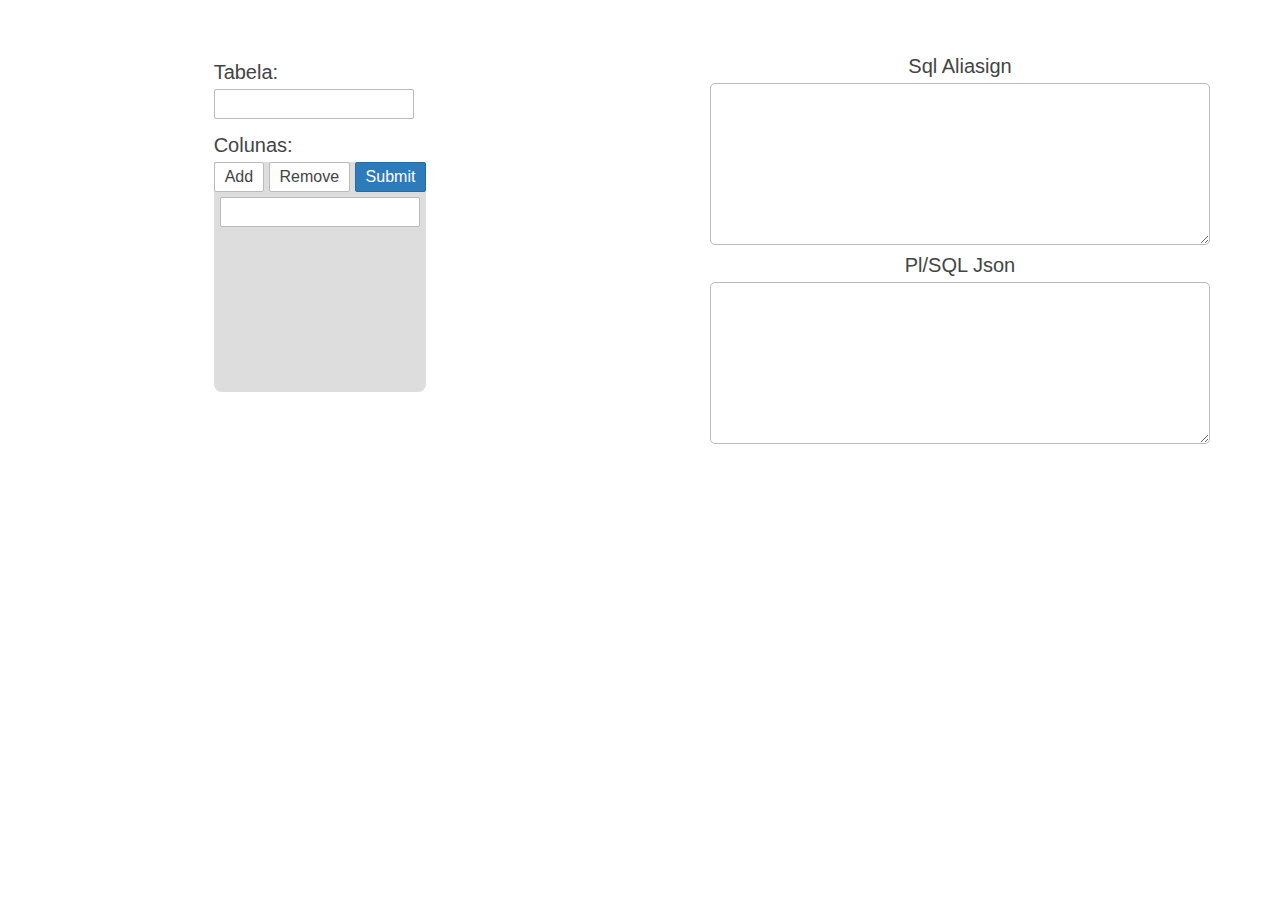
==== index.html @ 58f2dc2e "style update" ====
<!DOCTYPE html>
<html lang="pt-br">
<head>
    <meta charset="UTF-8">
    <meta name="viewport" content="width=device-width, initial-scale=1.0">
    <title>ApiApexTool</title>
    <link rel="stylesheet" href="style.css">
    <script defer src="script.js"></script>
</head>
<body>
    <div class="container">
        <div class="flex-center">
            <form id="Form">
                <div>
                    <p>Tabela:</p>
                    <input id="Table" type="text">
                </div>
                <p>Colunas:</p>
                <div class="hot">
                    <button onclick="addColum()">add</button>
                    <button onclick="removeColum()">remove</button>
                    <button class="hot" onclick="submitForm()">submit</button>
                </div>
                <div id="Colums-inputs" class="flex-colum hot">
                    <input class="colum" type="text">
                </div>
            </form>
        </div>
        <div class="flex-center pad-top">
            <div class="textarea-wrapper">
                <p class="center-text">Sql Aliasign</p>
                <textarea id="Convert-area-select" cols="30" rows="10" spellcheck="false"></textarea>  
            </div>
            <div class="textarea-wrapper">
                <p class="center-text">Pl/SQL Json</p>
                <textarea id="Convert-area-json" cols="30" rows="10" spellcheck="false"></textarea> 
            </div>
        </div>
    </div>
</body>
</html>
---- style.css ----
:root{
    --text-color: #444;
    --input-border-color: #bbb;
    --button-bg-color: #fff;
    --button-border-color: #bbb;
}   
*{
    margin: 0;
    padding: 0;
    box-sizing: border-box;
}
:focus{
    outline: none;
}
html, body {
    height: 100%;
    font-family: -apple-system, BlinkMacSystemFont, 'Segoe UI', Roboto, Oxygen, Ubuntu, Cantarell, 'Open Sans', 'Helvetica Neue', sans-serif;
}
p{
    font-size: 20px;
    margin: 5px 0;
    color: var(--text-color);
}
input {
    font-size: 16px;
    padding: 5px;
    width: 100%;
    max-width: 200px;
    border: 1px var(--input-border-color) solid;
    border-radius: 2px;
    text-transform: uppercase;
    margin: 10px 0;
}
p + input {
    margin-top: 0;
}
button {
    font-size: 16px;
    text-transform: capitalize;
    padding: 5px 10px;
    background: var(--button-bg-color);
    border: 1px var(--button-border-color) solid;
    color: var(--text-color);
    border-radius: 2px;
}
button.hot {
    background: #2D7BBB;
    color: #fff;
    border-color: #256ca7;
}
.container {
    display: grid;
    grid-template-columns: repeat(auto-fit, minmax(250px,1fr));
}
.flex-colum{
    display: flex;
    flex-direction: column;
}
.center-text {
    text-align: center;
}
.flex-center{
    display: flex;
    justify-content: center;
    align-items: center;
    flex-wrap: wrap;
}
.textarea-wrapper {
    width: 500px;
    justify-content: center;
}
.pad-top{
    padding-top: 50px;
}
textarea{
    border: 1px var(--input-border-color) solid;
    width: 100%;
    padding: 5px;
    font-family: monospace;
    border-radius: 5px;
}
#Colums-inputs{
    height: 200px;
    overflow: auto;
    border-bottom-right-radius: 8px;
    border-bottom-left-radius: 8px;
}
#Colums-inputs::-webkit-scrollbar{
    width: 5px;
    background: transparent;
}
#Colums-inputs::-webkit-scrollbar-thumb{
    background: var(--button-border-color);
    border-radius: 8px;
}   
input.colum {
    margin: 5px auto;
}
div.hot{
    background-color: #ddd;
}
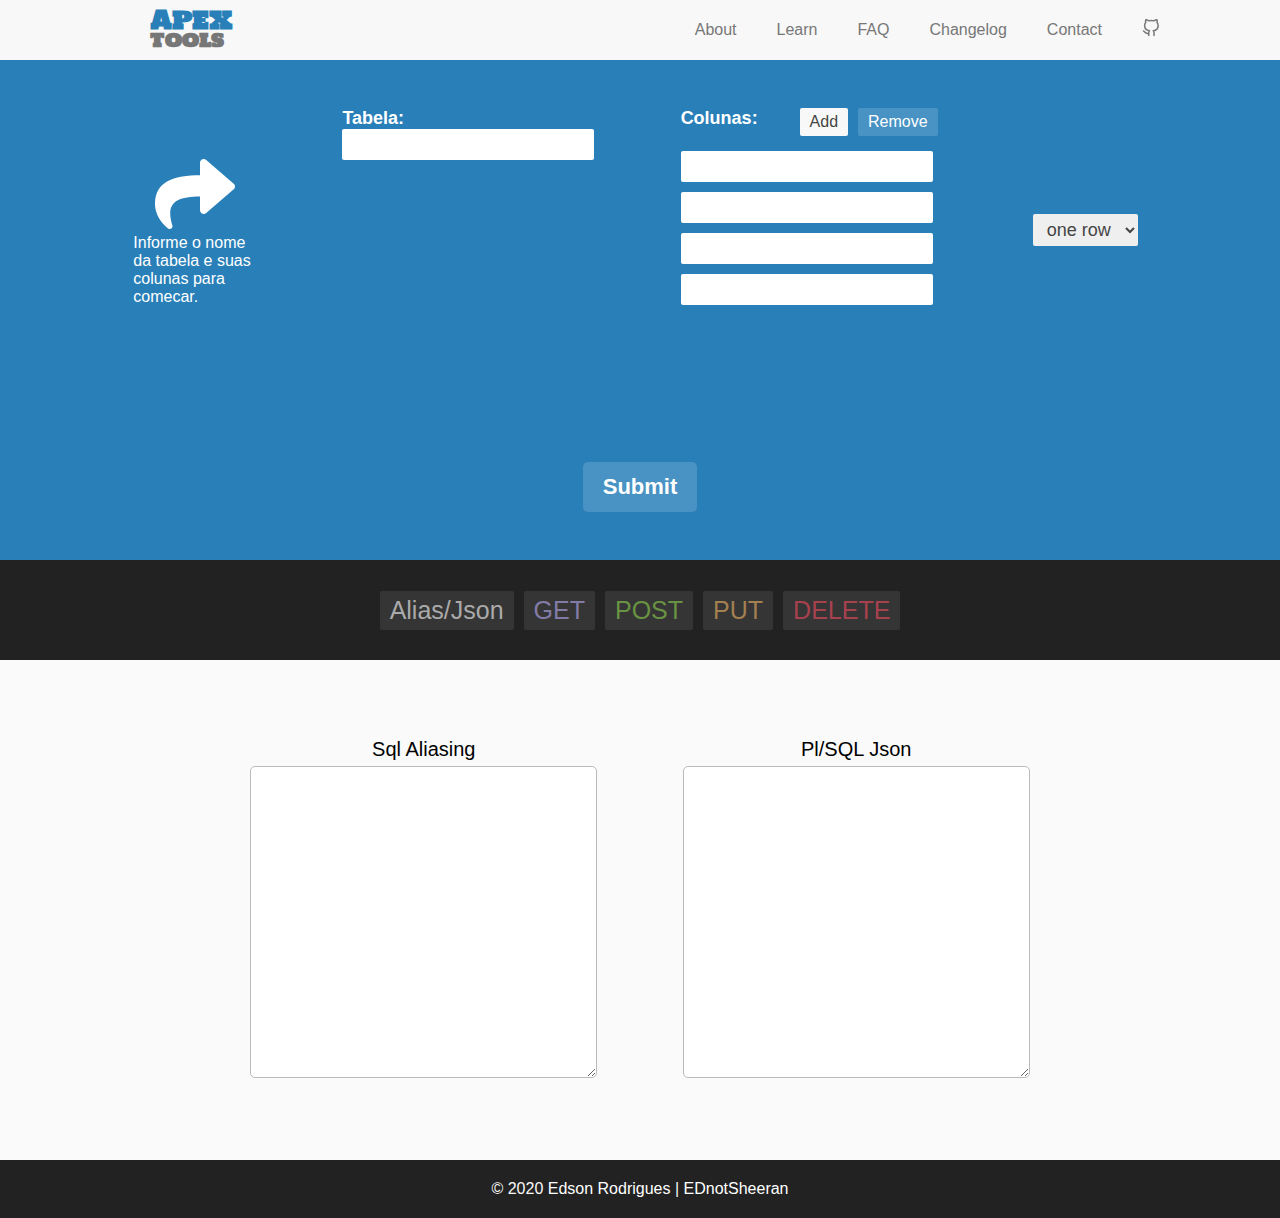
==== commit c2060efc: "*" ====
--- a/index.html
+++ b/index.html
@@ -3,39 +3,148 @@
 <head>
     <meta charset="UTF-8">
     <meta name="viewport" content="width=device-width, initial-scale=1.0">
-    <title>ApiApexTool</title>
+    <title>Apex Tools</title>
     <link rel="stylesheet" href="style.css">
     <script defer src="script.js"></script>
+    <link rel="shortcut icon" href="assets/apex_icons/apex-logo-icon.svg" />
 </head>
 <body>
-    <div class="container">
-        <div class="flex-center">
-            <form id="Form">
-                <div>
-                    <p>Tabela:</p>
-                    <input id="Table" type="text">
+    <div id="root">
+        <header>
+            <a href="">
+                <div id="logo">
+                    <img src="assets/apex_icons/apex-logo-icon.svg" alt="">
+                    <div>
+                        <h1 class="hot">Apex</h1>
+                        <h1>tools</h1>
+                    </div>
                 </div>
-                <p>Colunas:</p>
-                <div class="hot">
-                    <button onclick="addColum()">add</button>
-                    <button onclick="removeColum()">remove</button>
-                    <button class="hot" onclick="submitForm()">submit</button>
+            </a>
+            <button id="navbar-burger" onclick="navbarToggle()">
+                <svg xmlns="http://www.w3.org/2000/svg" width="24" height="24" viewBox="0 0 24 24" fill="none" stroke="currentColor" stroke-width="2" stroke-linecap="round" stroke-linejoin="round" class="feather feather-menu"><line x1="3" y1="12" x2="21" y2="12"></line><line x1="3" y1="6" x2="21" y2="6"></line><line x1="3" y1="18" x2="21" y2="18"></line></svg>
+            </button>
+            <nav id="navbar" class="toggle-hidden">
+                <ul>
+                    <li><a class="nav-link" href="">about</a></li>
+                    <li><a class="nav-link" href="">learn</a></li>
+                    <li><a class="nav-link" href="">FAQ</a></li>
+                    <li><a class="nav-link" href="">changelog</a></li>
+                    <li><a class="nav-link" href="">contact</a></li>
+                    <li><a class="nav-link" href="https://github.com/EDnotSheeran/Apex-tools">
+                            <svg class="icon" xmlns="http://www.w3.org/2000/svg" width="24" height="24" viewBox="0 0 24 24" fill="none" stroke="currentColor" stroke-width="2" stroke-linecap="round" stroke-linejoin="round" class="feather feather-github"><path d="M9 19c-5 1.5-5-2.5-7-3m14 6v-3.87a3.37 3.37 0 0 0-.94-2.61c3.14-.35 6.44-1.54 6.44-7A5.44 5.44 0 0 0 20 4.77 5.07 5.07 0 0 0 19.91 1S18.73.65 16 2.48a13.38 13.38 0 0 0-7 0C6.27.65 5.09 1 5.09 1A5.07 5.07 0 0 0 5 4.77a5.44 5.44 0 0 0-1.5 3.78c0 5.42 3.3 6.61 6.44 7A3.37 3.37 0 0 0 9 18.13V22"></path></svg>
+                        </a>
+                    </li>
+                </ul>
+            </nav>
+        </header>
+        <main>
+            <section id="main" class="colorfull">
+                <div class="container">
+                    <div class="left mobile-hidden">
+                        <svg id="share-solid" viewBox="0 0 512 512"><path fill="currentColor" d="M503.691 189.836L327.687 37.851C312.281 24.546 288 35.347 288 56.015v80.053C127.371 137.907 0 170.1 0 322.326c0 61.441 39.581 122.309 83.333 154.132 13.653 9.931 33.111-2.533 28.077-18.631C66.066 312.814 132.917 274.316 288 272.085V360c0 20.7 24.3 31.453 39.687 18.164l176.004-152c11.071-9.562 11.086-26.753 0-36.328z"></path></svg>
+                        <p>Informe o nome da tabela e suas colunas para comecar.</p>
+                    </div>
+                    <div class="center">
+                        <div>
+                            <label for="table">Tabela:</label>
+                            <input id="Table" type="text" autocomplete="off">
+                        </div>
+                        <div>
+                            <div class="buttons-section">
+                                <label>Colunas:</label>
+                                <button onclick="addColum()">add</button>
+                                <button class="hot" onclick="removeColum()">remove</button>
+                            </div>
+                            <div id="Colums-inputs">
+                                <input class="colum" type="text">
+                                <input class="colum" type="text">
+                                <input class="colum" type="text">
+                                <input class="colum" type="text">
+                            </div>
+                        </div>
+                    </div>
+                    <div class="right">
+                        <select name="" id="">
+                            <option value="">one row</option>
+                            <option value="">all rows</option>
+                        </select>
+                    </div>
                 </div>
-                <div id="Colums-inputs" class="flex-colum hot">
-                    <input class="colum" type="text">
-                </div>
-            </form>
-        </div>
-        <div class="flex-center pad-top">
-            <div class="textarea-wrapper">
-                <p class="center-text">Sql Aliasign</p>
-                <textarea id="Convert-area-select" cols="30" rows="10" spellcheck="false"></textarea>  
+                <button id="submit" class="hot" onclick="submitForm()">submit</button>
+            </section>
+            <div class="options">
+                <button onclick="carrouselToggle(0)">Alias/Json</button>
+                <button id="get" onclick="carrouselToggle(1)">GET</button>
+                <button id="post" onclick="carrouselToggle(2)">POST</button>
+                <button id="put" onclick="carrouselToggle(3)">PUT</button>
+                <button id="delete" onclick="carrouselToggle(4)">DELETE</button>
             </div>
-            <div class="textarea-wrapper">
-                <p class="center-text">Pl/SQL Json</p>
-                <textarea id="Convert-area-json" cols="30" rows="10" spellcheck="false"></textarea> 
+            <div id="carrousel">
+                <!-- Alias/Json -->
+                <section id="textarea-section" class="hot active">
+                    <div>
+                        <div class="textarea-wrapper">
+                            <p class="center-text">Sql Aliasing</p>
+                            <textarea id="Convert-area-select" cols="40" rows="20" spellcheck="false"></textarea>  
+                        </div>
+                        <div class="textarea-wrapper">
+                            <p class="center-text">Pl/SQL Json</p>
+                            <textarea id="Convert-area-json" cols="40" rows="20" spellcheck="false"></textarea> 
+                        </div>
+                    </div>
+                </section>
+                <!-- Alias/Json -->
+                <!-- GET -->
+                <section id="textarea-section" class="hot">
+                    <div>
+                        <div class="textarea-wrapper">
+                            <p class="center-text">GET (one)</p>
+                            <p id="uri-one" class="URI-template"></p>
+                            <textarea id="Convert-area-get-one" cols="40" rows="20" spellcheck="false"></textarea>  
+                        </div>
+                        <div class="textarea-wrapper">
+                            <p class="center-text">GET (all)</p>
+                            <p id="uri-all" class="URI-template"></p>
+                            <textarea id="Convert-area-get-all" cols="40" rows="20" spellcheck="false"></textarea> 
+                        </div>
+                    </div>
+                </section>
+                <!-- GET -->
+                <!-- POST -->
+                <section id="textarea-section" class="hot">
+                    <div>
+                        <div class="textarea-wrapper">
+                            <p class="center-text">POST</p>
+                            <textarea id="Convert-area-post" cols="40" rows="20" spellcheck="false"></textarea> 
+                        </div>
+                    </div>
+                </section>
+                <!-- POST -->
+                <!-- PUT -->
+                <section id="textarea-section" class="hot">
+                    <div>
+                        <div class="textarea-wrapper">
+                            <p class="center-text">PUT</p>
+                            <textarea id="Convert-area-put" cols="40" rows="20" spellcheck="false"></textarea>  
+                        </div>
+                    </div>
+                </section>
+                <!-- PUT -->
+                <!-- DELETE -->
+                <section id="textarea-section" class="hot">
+                    <div>
+                        <div class="textarea-wrapper">
+                            <p class="center-text">DELETE</p>
+                            <textarea id="Convert-area-delete" cols="40" rows="20" spellcheck="false"></textarea>  
+                        </div>
+                    </div>
+                </section>
+                <!-- DELETE -->
             </div>
-        </div>
+        </main>
+        <footer>
+            <p>© 2020 <a href="https://github.com/EDnotSheeran">Edson Rodrigues</a> | <a href="https://github.com/EDnotSheeran">EDnotSheeran</a></p>
+        </footer>
     </div>
 </body>
 </html>--- a/style.css
+++ b/style.css
@@ -1,101 +1,336 @@
-:root{
-    --text-color: #444;
+@import url('https://fonts.googleapis.com/css2?family=Holtwood+One+SC&display=swap');
+:root {
+    font-family: Ubuntu,Arial,Helvetica,Verdana,sans-serif;;
+    /* colors */
+    --dark-grey: #777777;
+    --light: #F8F8F8;
+    --cyan-blue: #2980B9;
+    /* Elements */
+    --header-bg-color: var(--light);
+    --logo-color: var(--dark-grey);
+    --logo-hot-color: var(--cyan-blue);
+    --nav-link-color: var(--dark-grey);
+    --nav-link-hover-color: var(--cyan-blue);
+    --footer-bg-color: #222222;
+    --button-bg-color: var(--light);
     --input-border-color: #bbb;
-    --button-bg-color: #fff;
-    --button-border-color: #bbb;
-}   
-*{
+}
+* {
     margin: 0;
     padding: 0;
     box-sizing: border-box;
 }
-:focus{
+*:focus {
     outline: none;
 }
 html, body {
-    height: 100%;
-    font-family: -apple-system, BlinkMacSystemFont, 'Segoe UI', Roboto, Oxygen, Ubuntu, Cantarell, 'Open Sans', 'Helvetica Neue', sans-serif;
-}
-p{
-    font-size: 20px;
-    margin: 5px 0;
-    color: var(--text-color);
-}
-input {
-    font-size: 16px;
-    padding: 5px;
-    width: 100%;
-    max-width: 200px;
-    border: 1px var(--input-border-color) solid;
-    border-radius: 2px;
-    text-transform: uppercase;
-    margin: 10px 0;
-}
-p + input {
-    margin-top: 0;
+    height: auto;
+}
+a {
+    text-decoration: none;
+}
+ul, ol, li {
+    list-style: none;
 }
 button {
     font-size: 16px;
     text-transform: capitalize;
     padding: 5px 10px;
     background: var(--button-bg-color);
-    border: 1px var(--button-border-color) solid;
-    color: var(--text-color);
+    border: 0;
+    color: #444;
     border-radius: 2px;
+    cursor: pointer;
+}
+button:hover {
+    background-color: #eee;
 }
 button.hot {
-    background: #2D7BBB;
+    background: rgba(255,255,255,.15);
     color: #fff;
     border-color: #256ca7;
 }
-.container {
-    display: grid;
-    grid-template-columns: repeat(auto-fit, minmax(250px,1fr));
-}
-.flex-colum{
+button.hot:hover {
+    background: rgba(255,255,255,.25);
+}
+div#root {
     display: flex;
     flex-direction: column;
-}
-.center-text {
+    min-height: 100vh;
+}
+/* ---------- Header ---------- */
+header {
+    display: flex;
+    justify-content: space-between;
+    align-items: center;
+    padding: 10px 100px; 
+    background-color: var(--header-bg-color);
+}
+/* ---------- Logo ---------- */
+header div#logo {
+    display: flex;
+    align-items: center;
+}
+header div#logo img{
+    width: 50px;
+}
+header div#logo h1 {
+    font-family: 'Holtwood One SC', serif;
+    font-size: 20px;
+    line-height: 20px;
+    color: var(--logo-color);
+}
+header div#logo h1.hot {
+    font-size: 25px;
+    color: var(--logo-hot-color);
+}
+/* ---------- Navbar Burger ---------- */
+header button#navbar-burger {
+    display: none;
+    width: 50px;
+    height: 50px;
+    padding: 5px;
+    background-color: rgba(0,0,0,.09);
+    border: 0;
+    border-radius: 7px;
+    align-items: center;
+    justify-content: center;
+}
+header button#navbar-burger svg{
+    color: #555;
+}
+/* ---------- Navbar ---------- */
+header nav#navbar ul{
+    display: flex;
+    align-items: center;
+}
+header nav#navbar ul li {
+    display: flex;
+    align-items: center;
+    margin: 0 10px;
+}
+header nav#navbar ul li a.nav-link{
+    text-transform: capitalize;
+    padding: 5px 10px;
+    color: var(--nav-link-color);
+}
+header nav#navbar ul li a.nav-link:hover{
+    color: var(--cyan-blue);
+}
+header nav#navbar svg.icon {
+    width: 18px;
+}
+/* ---------- Header Media Queries ---------- */
+@media only screen and (max-width: 1024px){
+    header {
+        padding: 5px 10px;
+    }
+    header button#navbar-burger {
+        display: flex;
+        z-index: 2;
+    }
+    header nav#navbar {
+        position: absolute;
+        top: 0;
+        left: 0;
+    } 
+    header nav#navbar.toggle-hidden {
+        display: none;
+        z-index: 1;
+    }
+    header nav#navbar ul{
+        flex-direction: column;
+        justify-content: center;
+        width: 100vw;
+        height: 100vh;
+        background-color: var(--light);
+    }
+    header nav#navbar ul li{
+        margin: 7px 0;
+    }
+    header nav#navbar ul a.nav-link{
+        font-size: 25px;
+    }
+    header nav#navbar svg.icon {
+        width: 25px;
+    }
+    .mobile-hidden {
+        display: none;
+    }
+}
+/* ---------- Main ---------- */
+main {
+    flex: 1 0 auto;
+}
+main section {
+    padding: 3rem 7rem;
+    min-height: 500px;
+}
+main section.colorfull {
+    background-color: var(--cyan-blue);
+}
+main section.hot {
+    background-color: #FAFAFA;
+}
+main  svg{
+    width: 80px;
+    color: white;
+}
+/* sections */
+main section#main {
+    display: flex;
+    flex-direction: column;
+    justify-content: space-between;
+    align-items: center;
+}
+main section#main #submit{
+    font-size: 22px;
+    font-weight: bold;
+    padding: 12px 20px;
+    border-radius: 5px;
+}
+main section#main div.container{
+    display: flex; 
+}
+main section#main div.container div.center{
+    width: 100%;
+    display: flex;
+    justify-content: space-evenly;
+}
+main section#main div.container div.center .buttons-section{
+    display: flex;
+    margin-bottom: 15px;
+}
+main section#main div.container div.center .buttons-section button:first-of-type{
+    margin-left:auto;
+    margin-right: 10px;
+}
+main section#main div.container div.left,
+main section#main div.container div.right{
+    width: 16%;
+    display: flex;
+    flex-direction: column;
+    justify-content: center;
+    align-items: center;
+
+}
+main section#main p{
+    color: white;
+}
+main section#main label{
+    color: white;
+    font-size: 18px;
+    font-weight: bold;
+    display: block;
+}
+main section#main input{
+    padding: 5px 10px;
+    font-size: 18px;
+    border: 0;
+    border-radius: 2px;
+    color: #444;
+    margin-bottom: 10px;
+    text-transform: uppercase;
+}
+main section#main select{
+    padding: 5px 10px;
+    font-size: 18px;
+    border: 0;
+    border-radius: 2px;
+    color: #444;
+}
+main section#main #Colums-inputs{
+    display: flex;
+    flex-direction: column;
+}
+#Colums-inputs{
+    height: 200px;
+    overflow: auto;
+    border-bottom-right-radius: 8px;
+    border-bottom-left-radius: 8px;
+    padding-right: 5px;
+}
+#Colums-inputs::-webkit-scrollbar{
+    width: 5px;
+    background: transparent;
+}
+#Colums-inputs::-webkit-scrollbar-thumb{
+    background: rgba(255,255,255,.5);
+    border-radius: 8px;
+}
+/* ---------- Carrousel ---------- */
+div.options {
+    height: 100px;
+    background-color: var(--footer-bg-color);
+    display: flex;
+    align-items: center;
+    justify-content: center;
+}
+div.options button{
+    font-size: 25px;
+    margin: 5px;
+    background-color: rgba(255,255,255,.09);
+    color: #aaa;
+}
+div.options #get{
+    color: #827BA6;
+}
+div.options #post{
+    color: #699342;
+}
+div.options #put{
+    color: #A28050;
+}
+div.options #delete{
+    color: #A8414E;
+}
+#textarea-section {
+    display: flex;
+    justify-content: center;
+}
+#textarea-section > div{
+    width: 90%;
+    display: flex;
+    justify-content: space-evenly;
+    align-items: center;
+}
+#textarea-section .textarea-wrapper p{
     text-align: center;
-}
-.flex-center{
-    display: flex;
-    justify-content: center;
-    align-items: center;
-    flex-wrap: wrap;
-}
-.textarea-wrapper {
-    width: 500px;
-    justify-content: center;
-}
-.pad-top{
-    padding-top: 50px;
-}
-textarea{
+    font-size: 20px;
+    margin-bottom: 5px;
+}
+#textarea-section .textarea-wrapper textarea{
     border: 1px var(--input-border-color) solid;
     width: 100%;
     padding: 5px;
     font-family: monospace;
     border-radius: 5px;
 }
-#Colums-inputs{
-    height: 200px;
-    overflow: auto;
-    border-bottom-right-radius: 8px;
-    border-bottom-left-radius: 8px;
-}
-#Colums-inputs::-webkit-scrollbar{
-    width: 5px;
-    background: transparent;
-}
-#Colums-inputs::-webkit-scrollbar-thumb{
-    background: var(--button-border-color);
-    border-radius: 8px;
-}   
-input.colum {
-    margin: 5px auto;
-}
-div.hot{
-    background-color: #ddd;
+.URI-template{
+    margin: 5px 0;
+    text-align: center;
+    background-color: rgba(0,0,0,.09);
+}
+#carrousel section:not(.active){
+    display: none;
+}
+/* ---------- Footer ---------- */
+footer {
+    display: flex;
+    justify-content: center;
+    align-items: center;
+    padding: 20px 0;
+    background-color: var(--footer-bg-color);
+    color: #F8F8F8;
+}
+footer a{
+    color: #fff;
+}
+footer a:hover{
+    text-decoration: underline;
+}
+@media only screen and (max-width: 1024px){
+    .mobile-hidden {
+        display: none !important;
+    }
 }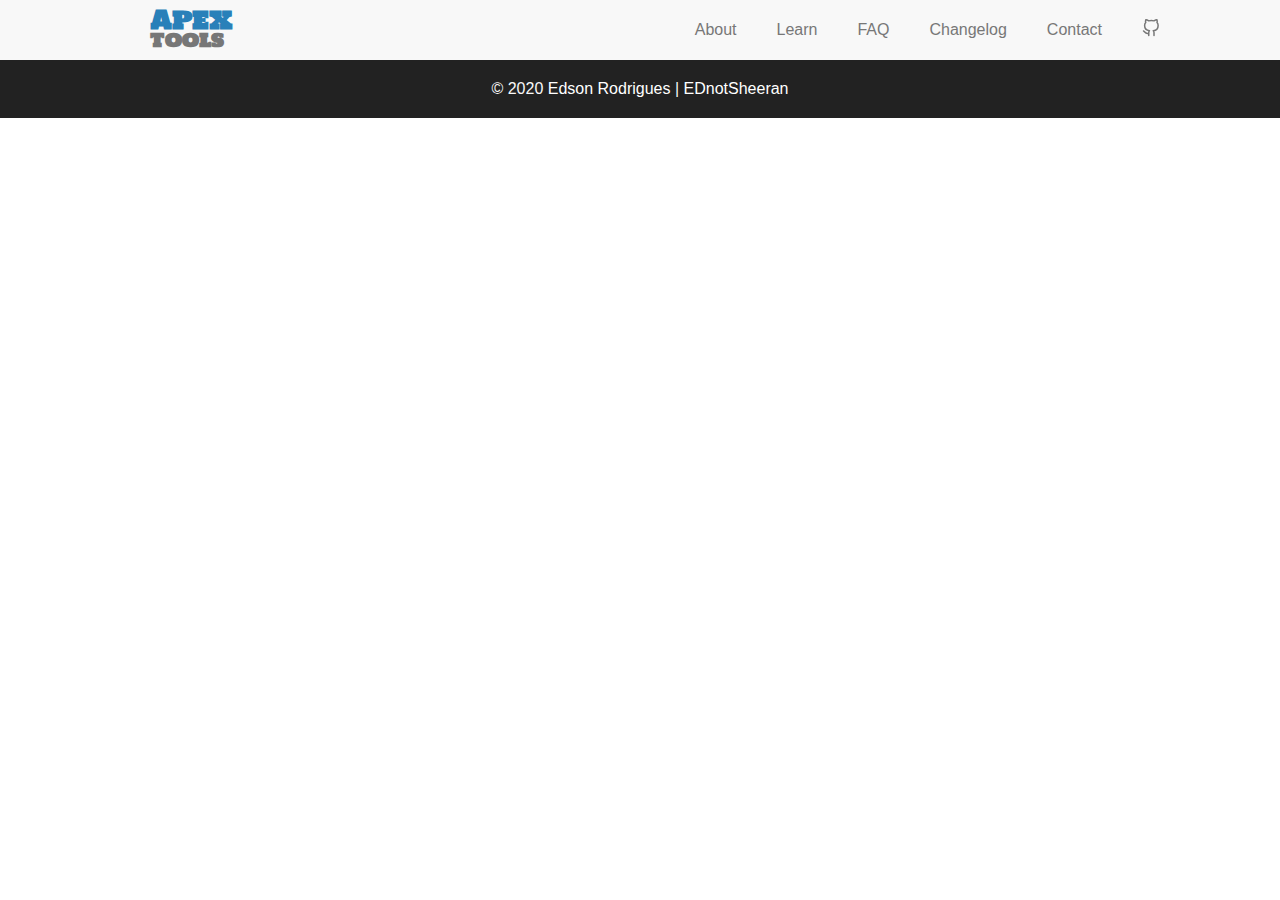
==== commit 4216f697: "main hidden before submit" ====
--- a/index.html
+++ b/index.html
@@ -37,7 +37,7 @@
                 </ul>
             </nav>
         </header>
-        <main>
+        <main class="notsubmited">
             <section id="main" class="colorfull">
                 <div class="container">
                     <div class="left mobile-hidden">
--- a/style.css
+++ b/style.css
@@ -162,6 +162,9 @@
 main {
     flex: 1 0 auto;
 }
+main.notsubmited{
+    display: none;
+}
 main section {
     padding: 3rem 7rem;
     min-height: 500px;
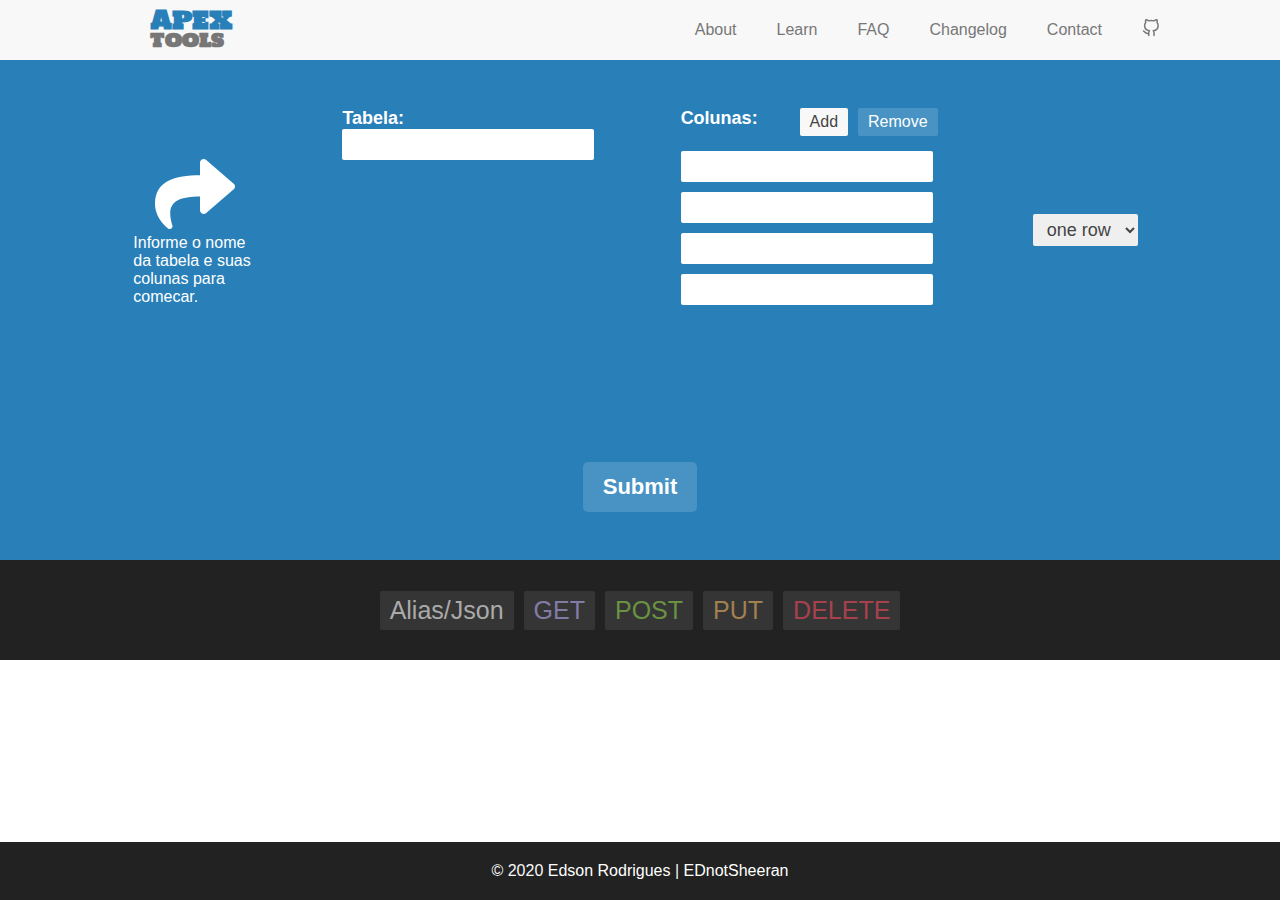
==== commit 943a12e4: "fix" ====
--- a/index.html
+++ b/index.html
@@ -37,7 +37,7 @@
                 </ul>
             </nav>
         </header>
-        <main class="notsubmited">
+        <main>
             <section id="main" class="colorfull">
                 <div class="container">
                     <div class="left mobile-hidden">
@@ -79,7 +79,7 @@
                 <button id="put" onclick="carrouselToggle(3)">PUT</button>
                 <button id="delete" onclick="carrouselToggle(4)">DELETE</button>
             </div>
-            <div id="carrousel">
+            <div id="carrousel" class="notsubmited">
                 <!-- Alias/Json -->
                 <section id="textarea-section" class="hot active">
                     <div>
--- a/style.css
+++ b/style.css
@@ -162,9 +162,6 @@
 main {
     flex: 1 0 auto;
 }
-main.notsubmited{
-    display: none;
-}
 main section {
     padding: 3rem 7rem;
     min-height: 500px;
@@ -314,6 +311,9 @@
     text-align: center;
     background-color: rgba(0,0,0,.09);
 }
+.notsubmited{
+    display: none;
+}
 #carrousel section:not(.active){
     display: none;
 }
